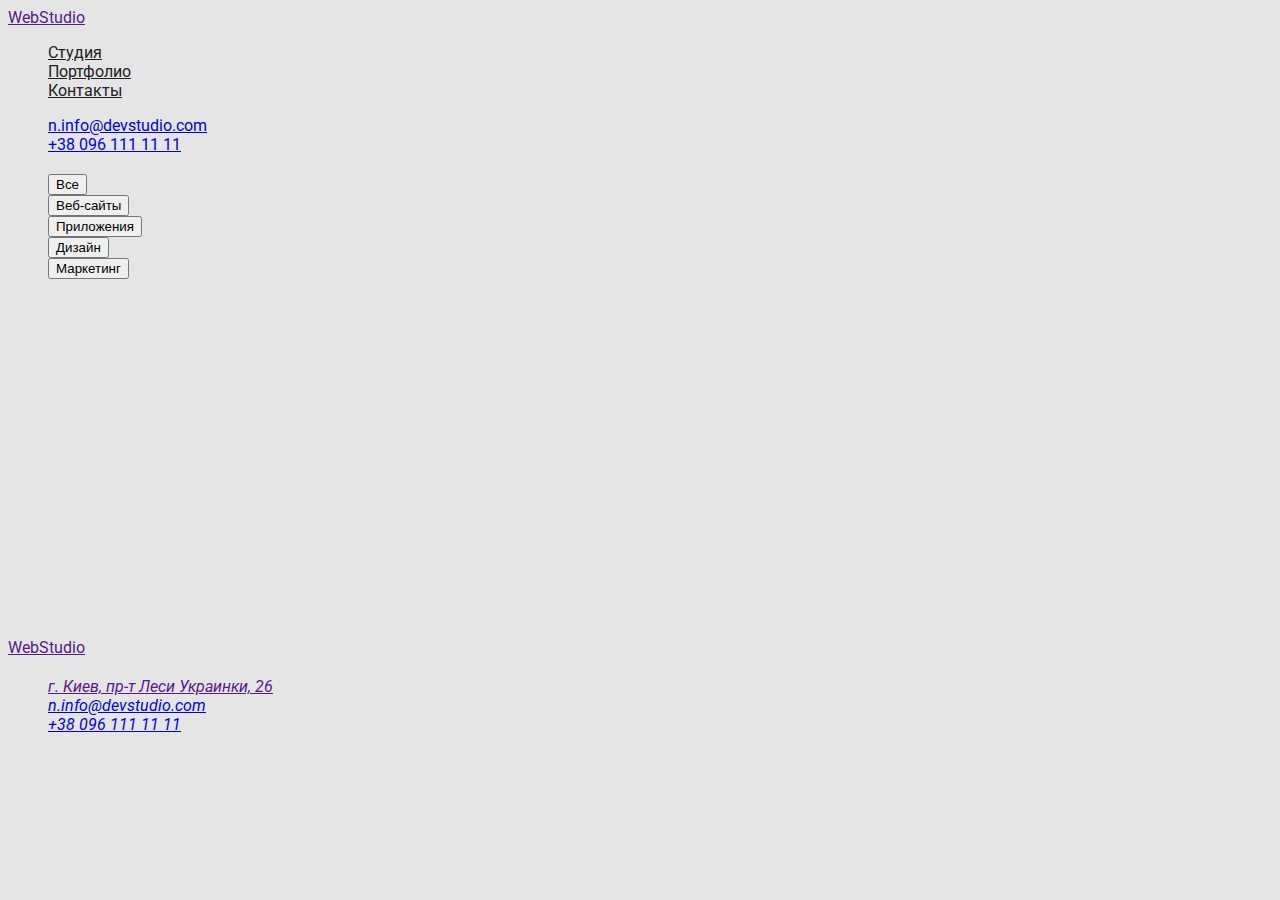
==== portfolio.html @ 3b4552c4 "adds portfolio and some styles" ====
<!DOCTYPE html>
<html lang="ru">
	<head>
		<meta charset="UTF-8" />
		<meta http-equiv="X-UA-Compatible" content="IE=edge" />
		<meta name="viewport" content="width=device-width, initial-scale=1.0" />
		<title>WebStudio</title>
		<link rel="stylesheet" href="./css/styles.css" />
		<link rel="preconnect" href="https://fonts.googleapis.com" />
		<link rel="preconnect" href="https://fonts.gstatic.com" crossorigin />
		<link
			href="https://fonts.googleapis.com/css2?family=Raleway:wght@700&family=Roboto:wght@400;500;700;900&display=swap"
			rel="stylesheet"
		/>
	</head>
	<body>
		<header>
			<nav>
				<a href="">WebStudio</a>
				<ul class="site-nav">
					<li><a href="#studio">Студия</a></li>
					<li><a href="#portfolio">Портфолио</a></li>
					<li><a href="#contacts">Контакты</a></li>
				</ul>
			</nav>
			<ul>
				<li><a href="mailto:info@devstudio.com">n.info@devstudio.com</a></li>
				<li><a href="tel:++380961111111">+38 096 111 11 11</a></li>
			</ul>
		</header>
		<main>
			<section>
				<h2 class="section-title"><!--Фильтры--></h2>
				<ul>
					<li><button type="button">Все</button></li>
					<li><button type="button">Веб-сайты</button></li>
					<li><button type="button">Приложения</button></li>
					<li><button type="button">Дизайн</button></li>
					<li><button type="button">Маркетинг</button></li>
				</ul>
			</section>
			<section>
				<h2 class="section-title"><!--Портфолио--></h2>
				<ul>
					<li>
						<img src="" alt="" />
						<h3></h3>
						<p></p>
					</li>
					<li>
						<img src="" alt="" />
						<h3></h3>
						<p></p>
					</li>
					<li>
						<img src="" alt="" />
						<h3></h3>
						<p></p>
					</li>
					<li>
						<img src="" alt="" />
						<h3></h3>
						<p></p>
					</li>
					<li>
						<img src="" alt="" />
						<h3></h3>
						<p></p>
					</li>
					<li>
						<img src="" alt="" />
						<h3></h3>
						<p></p>
					</li>
					<li>
						<img src="" alt="" />
						<h3></h3>
						<p></p>
					</li>
					<li>
						<img src="" alt="" />
						<h3></h3>
						<p></p>
					</li>
					<li>
						<img src="" alt="" />
						<h3></h3>
						<p></p>
					</li>
				</ul>
			</section>
		</main>
		<footer>
			<a href="">WebStudio</a>
			<h2 class="section-title"><!--Контакты--></h2>
			<address id="contacts">
				<ul>
					<li><a href="">г. Киев, пр-т Леси Украинки, 26</a></li>
					<li><a href="mailto:info@devstudio.com">n.info@devstudio.com</a></li>
					<li><a href="tel:+380961111111">+38 096 111 11 11</a></li>
				</ul>
			</address>
		</footer>
	</body>
</html>
---- css/styles.css ----
.site-nav a {color: #212121;
}
.site-nav a:hover,
.site-nav a:focus {color: #2196F3;
}
body {
	font-family: roboto, sans-serif;
	background-color: #e5e5e5;
	color: #757575;
}
ul {
	list-style: none;
}
.section-title {color: #212121;}

/* 
Кольорова палітра
#000000
#2196F3 акценти
#212121 текст h2 h3
#757575
#FFFFFF
rgba(255,255,255,0.6)
*/
<!--Site nav-->
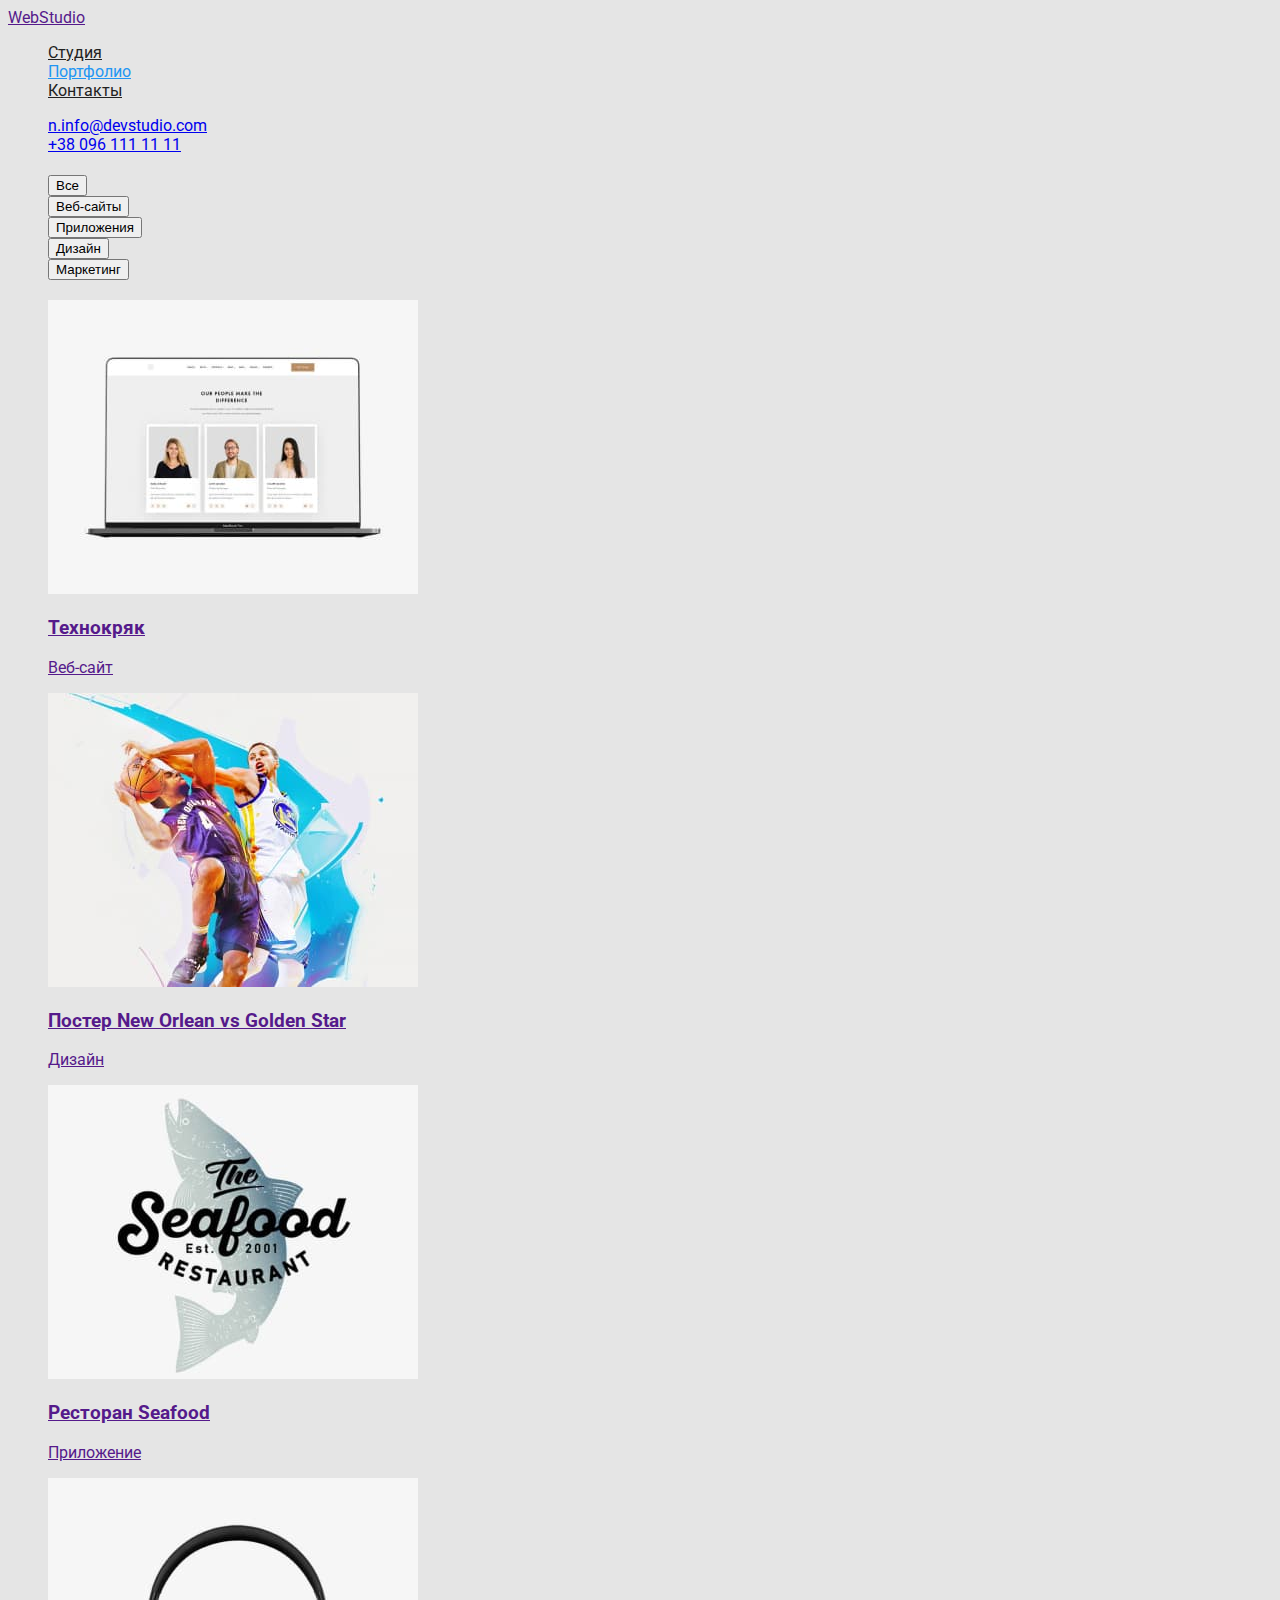
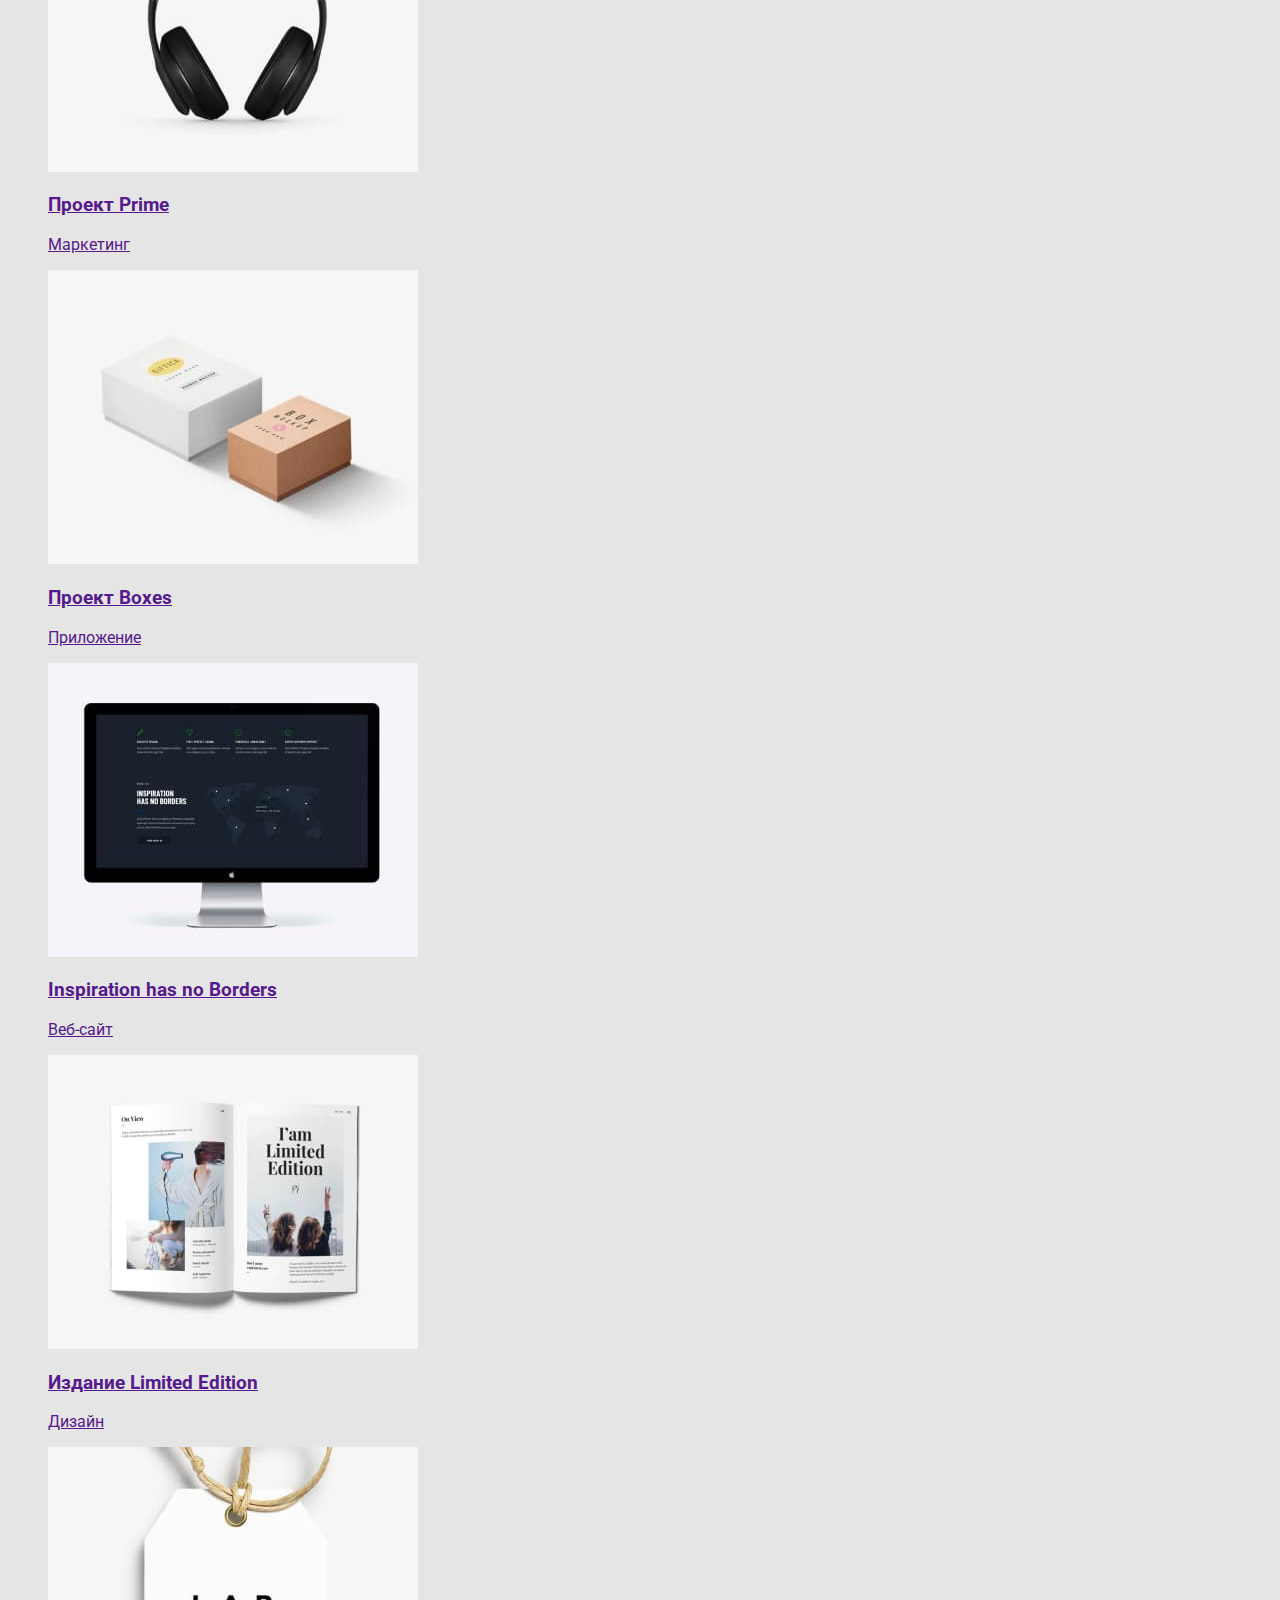
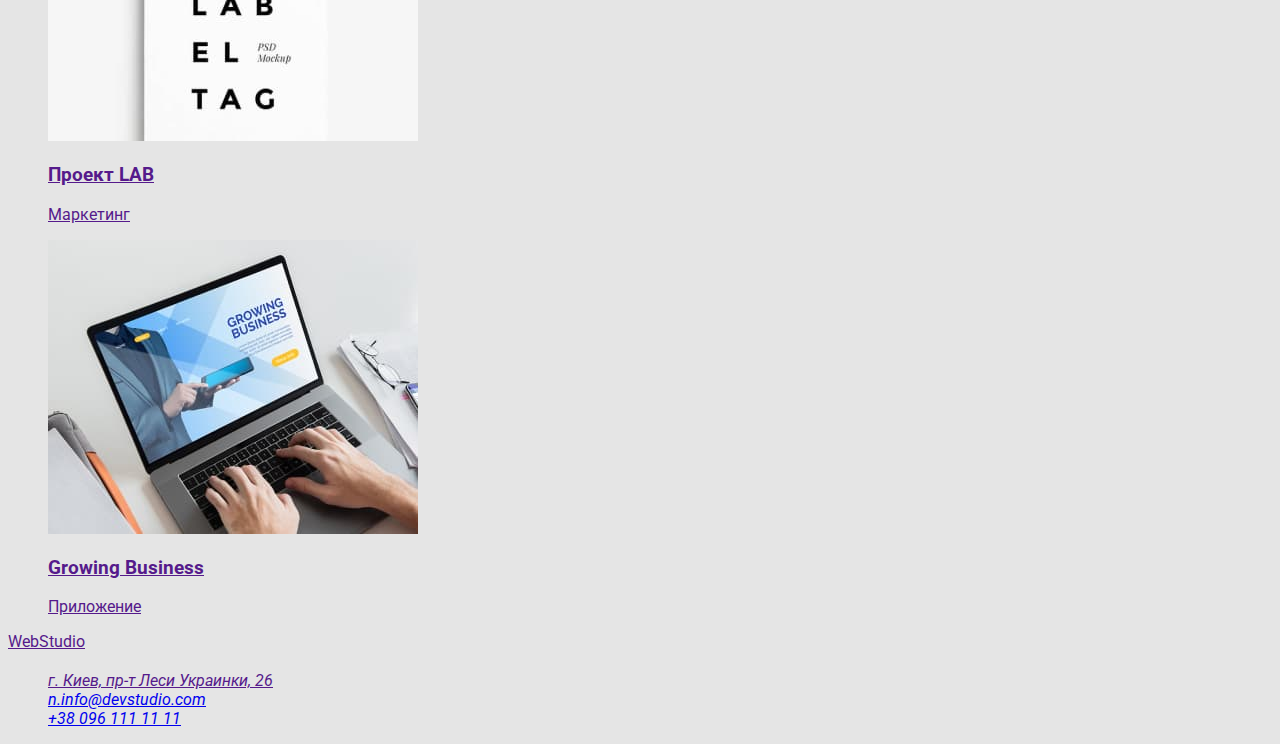
==== commit ceeac326: "adds images to portfolio" ====
--- a/portfolio.html
+++ b/portfolio.html
@@ -18,8 +18,8 @@
 			<nav>
 				<a href="">WebStudio</a>
 				<ul class="site-nav">
-					<li><a href="#studio">Студия</a></li>
-					<li><a href="#portfolio">Портфолио</a></li>
+					<li><a href="./index.html">Студия</a></li>
+					<li><a href="" class="link current">Портфолио</a></li>
 					<li><a href="#contacts">Контакты</a></li>
 				</ul>
 			</nav>
@@ -29,6 +29,7 @@
 			</ul>
 		</header>
 		<main>
+			<h1><!--Портфолио--></h1>
 			<section>
 				<h2 class="section-title"><!--Фильтры--></h2>
 				<ul>
@@ -40,52 +41,90 @@
 				</ul>
 			</section>
 			<section>
-				<h2 class="section-title"><!--Портфолио--></h2>
+				<h2 class="section-title"><!--Наши работы--></h2>
 				<ul>
 					<li>
-						<img src="" alt="" />
-						<h3></h3>
-						<p></p>
+						<a href="">
+							<img
+								width="370"
+								height="294"
+								src="./images/img_our_works_1.jpg"
+								alt="ноутбук с изображением фото трех людей"
+							/>
+							<h3>Технокряк</h3>
+							<p>Веб-сайт</p>
+						</a>
 					</li>
 					<li>
-						<img src="" alt="" />
-						<h3></h3>
-						<p></p>
+						<a href="">
+							<img width="370" height="294" src="./images/img_our_works_2.jpg" alt="двое воллейболистов бросают мяч" />
+							<h3>Постер New Orlean vs Golden Star</h3>
+							<p>Дизайн</p>
+						</a>
 					</li>
 					<li>
-						<img src="" alt="" />
-						<h3></h3>
-						<p></p>
+						<a href="">
+							<img
+								width="370"
+								height="294"
+								src="./images/img_our_works_3.jpg"
+								alt="Надпись The Seafood restaurant на фоне рыбы"
+							/>
+							<h3>Ресторан Seafood</h3>
+							<p>Приложение</p>
+						</a>
 					</li>
 					<li>
-						<img src="" alt="" />
-						<h3></h3>
-						<p></p>
+						<a href="">
+							<img width="370" height="294" src="./images/img_our_works_4.jpg" alt="Наушники" />
+							<h3>Проект Prime</h3>
+							<p>Маркетинг</p>
+						</a>
 					</li>
 					<li>
-						<img src="" alt="" />
-						<h3></h3>
-						<p></p>
+						<a href="">
+							<img width="370" height="294" src="./images/img_our_works_5.jpg" alt="Белая и коричневая коробка" />
+							<h3>Проект Boxes</h3>
+							<p>Приложение</p>
+						</a>
 					</li>
 					<li>
-						<img src="" alt="" />
-						<h3></h3>
-						<p></p>
+						<a href="">
+							<img width="370" height="294" src="./images/img_our_works_6.jpg" alt="Экран монитора с картой мира" />
+							<h3>Inspiration has no Borders</h3>
+							<p>Веб-сайт</p>
+						</a>
 					</li>
 					<li>
-						<img src="" alt="" />
-						<h3></h3>
-						<p></p>
+						<a href="">
+							<img width="370" height="294" src="./images/img_our_works_7.jpg" alt="Разворот журнала" />
+							<h3>Издание Limited Edition</h3>
+							<p>Дизайн</p>
+						</a>
 					</li>
 					<li>
-						<img src="" alt="" />
-						<h3></h3>
-						<p></p>
+						<a href="">
+							<img
+								width="370"
+								height="294"
+								src="./images/img_our_works_8.jpg"
+								alt="Картонная бирка с надписью LAB EL TAG"
+							/>
+							<h3>Проект LAB</h3>
+							<p>Маркетинг</p>
+						</a>
 					</li>
 					<li>
-						<img src="" alt="" />
-						<h3></h3>
-						<p></p>
+						<a href="">
+							<img
+								width="370"
+								height="294"
+								src="./images/img_our_works_9.jpg"
+								alt="Руки на ноутбуке с надписью на экране Growing Business"
+							/>
+							<h3>Growing Business</h3>
+							<p>Приложение</p>
+						</a>
 					</li>
 				</ul>
 			</section>
--- a/css/styles.css
+++ b/css/styles.css
@@ -3,6 +3,7 @@
 .site-nav a:hover,
 .site-nav a:focus {color: #2196F3;
 }
+.site-nav .link.current {color: #2196F3}
 body {
 	font-family: roboto, sans-serif;
 	background-color: #e5e5e5;
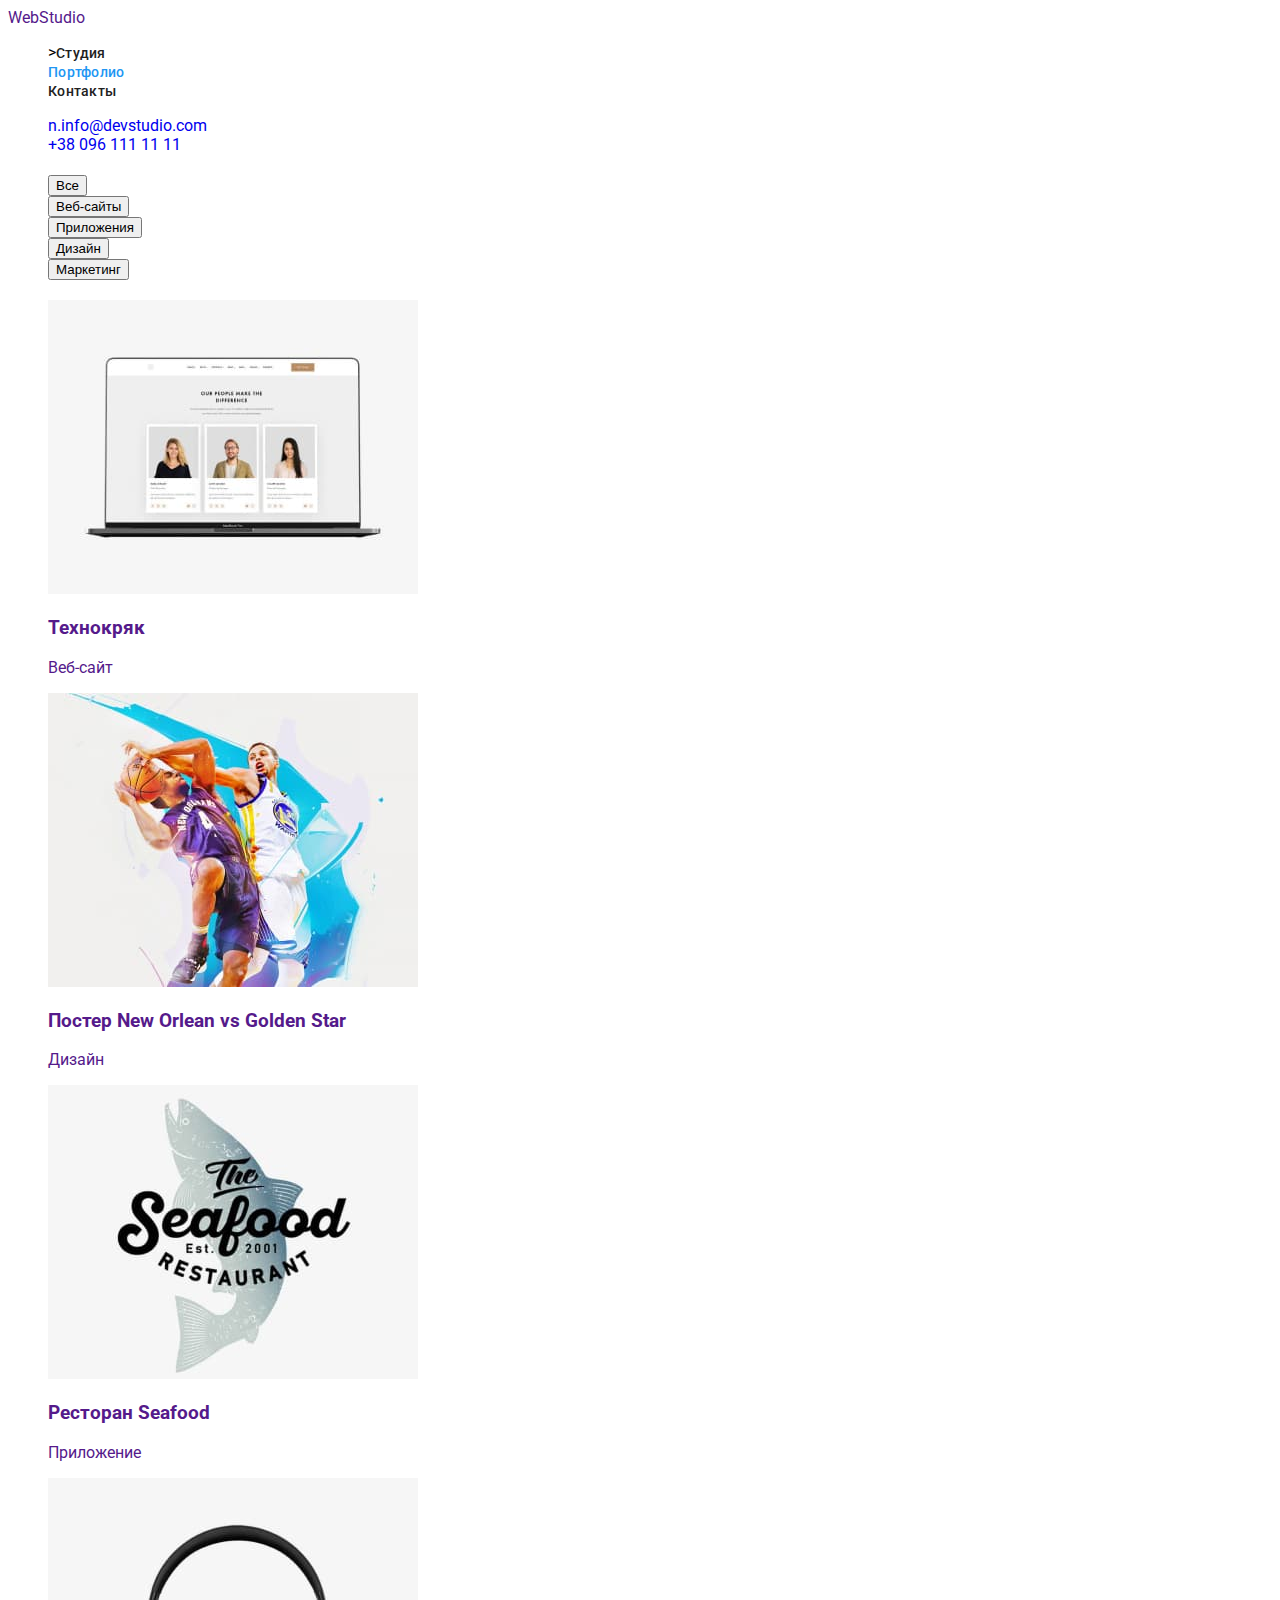
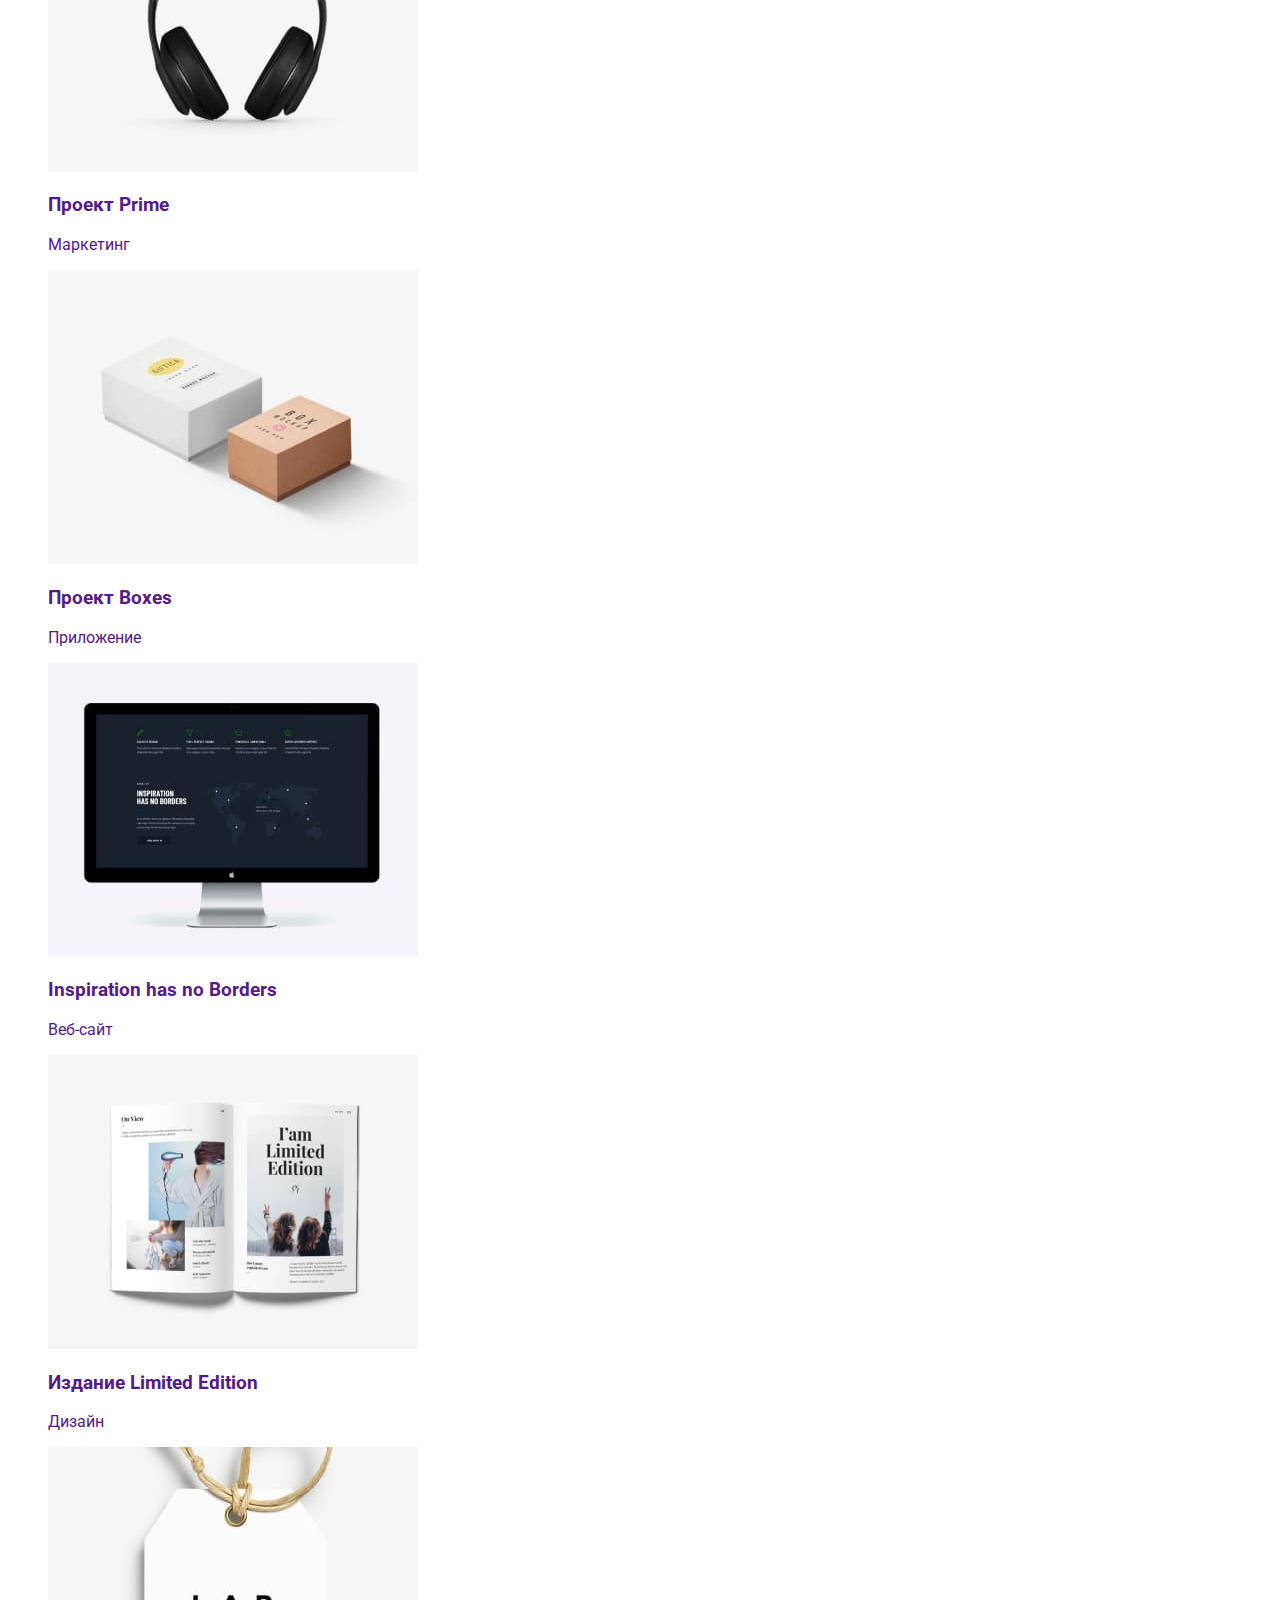
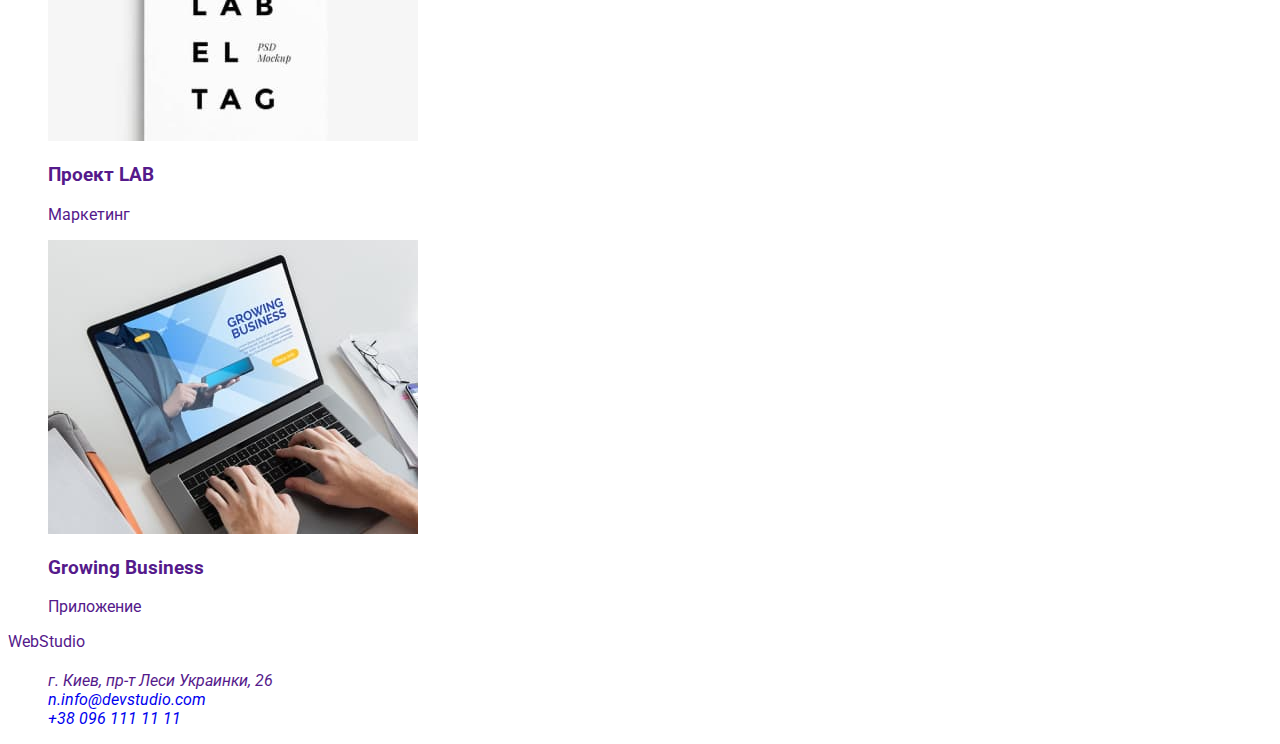
==== commit 3cca3a4d: "adds variables" ====
--- a/portfolio.html
+++ b/portfolio.html
@@ -14,25 +14,25 @@
 		/>
 	</head>
 	<body>
-		<header>
-			<nav>
-				<a href="">WebStudio</a>
-				<ul class="site-nav">
-					<li><a href="./index.html">Студия</a></li>
-					<li><a href="" class="link current">Портфолио</a></li>
-					<li><a href="#contacts">Контакты</a></li>
+		<header class="header">
+			<nav class="header-nav">
+				<a class="header-logo link" href="">WebStudio</a>
+				<ul class="header-list list">
+					<li class="header-item"></li>><a href="./index.html" class="header-link link" >Студия</a></li>
+					<li class="header-item"><a href="" class="header-link link current">Портфолио</a></li>
+					<li class="header-item"><a href="#contacts" class="header-link link">Контакты</a></li>
 				</ul>
 			</nav>
-			<ul>
-				<li><a href="mailto:info@devstudio.com">n.info@devstudio.com</a></li>
-				<li><a href="tel:++380961111111">+38 096 111 11 11</a></li>
+			<ul class="list">
+				<li><a href="mailto:info@devstudio.com" class="link">n.info@devstudio.com</a></li>
+				<li><a href="tel:++380961111111" class="header-tel link">+38 096 111 11 11</a></li>
 			</ul>
 		</header>
 		<main>
 			<h1><!--Портфолио--></h1>
 			<section>
 				<h2 class="section-title"><!--Фильтры--></h2>
-				<ul>
+				<ul class="list">
 					<li><button type="button">Все</button></li>
 					<li><button type="button">Веб-сайты</button></li>
 					<li><button type="button">Приложения</button></li>
@@ -42,9 +42,9 @@
 			</section>
 			<section>
 				<h2 class="section-title"><!--Наши работы--></h2>
-				<ul>
+				<ul class="list">
 					<li>
-						<a href="">
+						<a href="" class="link">
 							<img
 								width="370"
 								height="294"
@@ -56,14 +56,14 @@
 						</a>
 					</li>
 					<li>
-						<a href="">
+						<a href="" class="link">
 							<img width="370" height="294" src="./images/img_our_works_2.jpg" alt="двое воллейболистов бросают мяч" />
 							<h3>Постер New Orlean vs Golden Star</h3>
 							<p>Дизайн</p>
 						</a>
 					</li>
 					<li>
-						<a href="">
+						<a href="" class="link">
 							<img
 								width="370"
 								height="294"
@@ -75,35 +75,35 @@
 						</a>
 					</li>
 					<li>
-						<a href="">
+						<a href="" class="link">
 							<img width="370" height="294" src="./images/img_our_works_4.jpg" alt="Наушники" />
 							<h3>Проект Prime</h3>
 							<p>Маркетинг</p>
 						</a>
 					</li>
 					<li>
-						<a href="">
+						<a href="" class="link">
 							<img width="370" height="294" src="./images/img_our_works_5.jpg" alt="Белая и коричневая коробка" />
 							<h3>Проект Boxes</h3>
 							<p>Приложение</p>
 						</a>
 					</li>
 					<li>
-						<a href="">
+						<a href="" class="link">
 							<img width="370" height="294" src="./images/img_our_works_6.jpg" alt="Экран монитора с картой мира" />
 							<h3>Inspiration has no Borders</h3>
 							<p>Веб-сайт</p>
 						</a>
 					</li>
 					<li>
-						<a href="">
+						<a href="" class="link">
 							<img width="370" height="294" src="./images/img_our_works_7.jpg" alt="Разворот журнала" />
 							<h3>Издание Limited Edition</h3>
 							<p>Дизайн</p>
 						</a>
 					</li>
 					<li>
-						<a href="">
+						<a href="" class="link">
 							<img
 								width="370"
 								height="294"
@@ -115,7 +115,7 @@
 						</a>
 					</li>
 					<li>
-						<a href="">
+						<a href="" class="link">
 							<img
 								width="370"
 								height="294"
@@ -130,13 +130,13 @@
 			</section>
 		</main>
 		<footer>
-			<a href="">WebStudio</a>
+			<a href="" class="link">WebStudio</a>
 			<h2 class="section-title"><!--Контакты--></h2>
 			<address id="contacts">
-				<ul>
-					<li><a href="">г. Киев, пр-т Леси Украинки, 26</a></li>
-					<li><a href="mailto:info@devstudio.com">n.info@devstudio.com</a></li>
-					<li><a href="tel:+380961111111">+38 096 111 11 11</a></li>
+				<ul class="list">
+					<li><a href="" class="link">г. Киев, пр-т Леси Украинки, 26</a></li>
+					<li><a href="mailto:info@devstudio.com" class="link">n.info@devstudio.com</a></li>
+					<li><a href="tel:+380961111111" class="link">+38 096 111 11 11</a></li>
 				</ul>
 			</address>
 		</footer>
--- a/css/styles.css
+++ b/css/styles.css
@@ -1,27 +1,66 @@
-.site-nav a {color: #212121;
+:root {
+	--accent-color: #2196f3;
+	--title-color: #212121;
+	--text-color: #757575;
+	--logo-color: #000000;
+	--contacts-color: rgba(255, 255, 255, 0.6);
+	--first-light-color: #ffffff;
+	--second-light-color: #f5f4fa;
+	--third-light-color: #e5e5e5;
+	/* можна менше, фони не додаємо */
 }
-.site-nav a:hover,
-.site-nav a:focus {color: #2196F3;
+
+body {
+	font-family: "Roboto", sans-serif;
 }
-.site-nav .link.current {color: #2196F3}
-body {
-	font-family: roboto, sans-serif;
-	background-color: #e5e5e5;
+.list {
+	list-style: none;
+}
+.link {
+	text-decoration: none;
+}
+.header {
+	background-color: #ffffff;
+}
+.header-link,
+.header-contact {
+	font-weight: 500;
+	font-size: 14px;
+	line-height: 1.14;
+	letter-spacing: 0.02em;
+}
+
+.header-link {
+	color: #212121;
+}
+.header-contact {
 	color: #757575;
 }
-ul {
-	list-style: none;
+
+.header-link.current {
+	color: #2196f3;
 }
-.section-title {color: #212121;}
 
-/* 
-Кольорова палітра
-#000000
-#2196F3 акценти
-#212121 текст h2 h3
-#757575
-#FFFFFF
-rgba(255,255,255,0.6)
-*/
-<!--Site nav--> 
+.header-link:hover,
+.header-link:focus,
+.header-contact:hover,
+.header-contact:focus {
+	color: #2196f3;
+}
+.button {
+	font-family: inherit;
+	font-weight: 700;
+	font-size: 16px;
+	line-height: 1.88;
+	color: #ffffff;
 
+	background: #2196f3;
+	box-shadow: 0px 4px 4px rgba(0, 0, 0, 0.15);
+	border-radius: 4px;
+}
+
+/* .logo { 
+	color: #2196F3
+}*/
+
+/* .section-title {color: #212121;} */
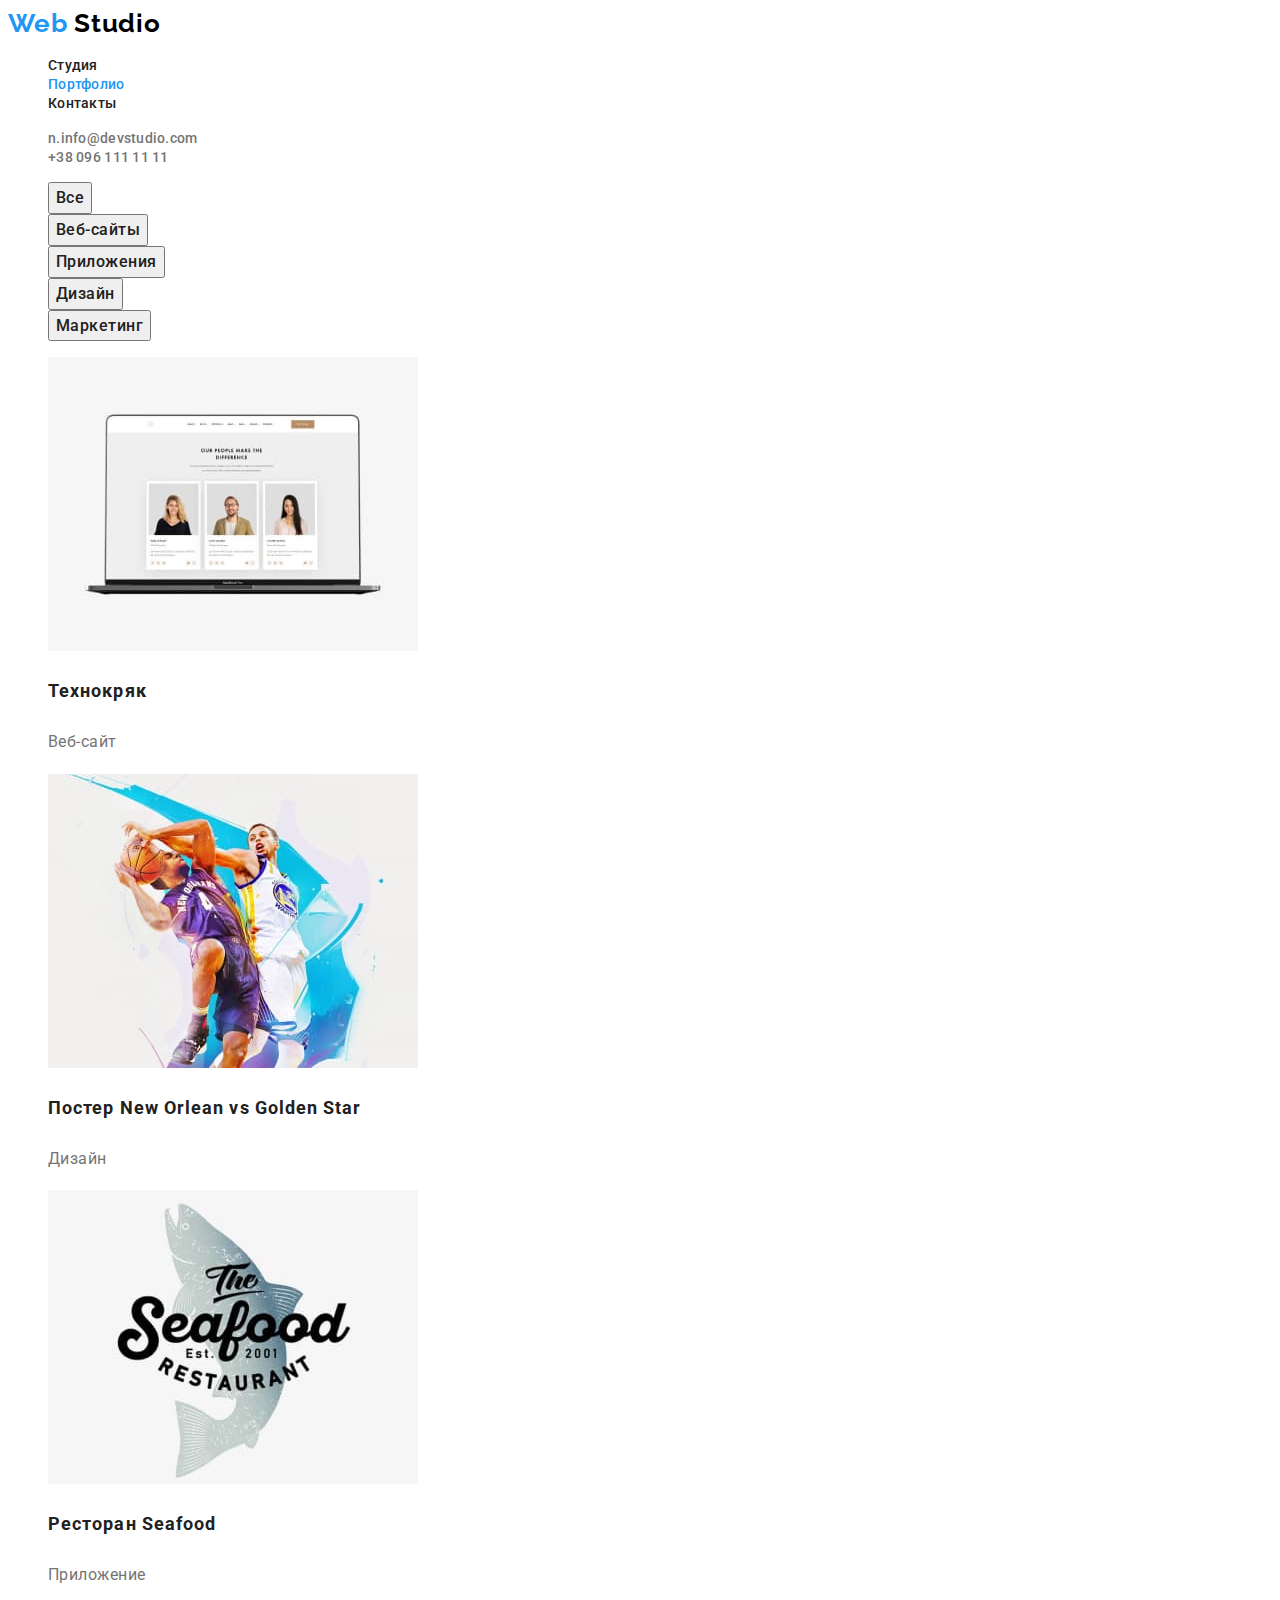
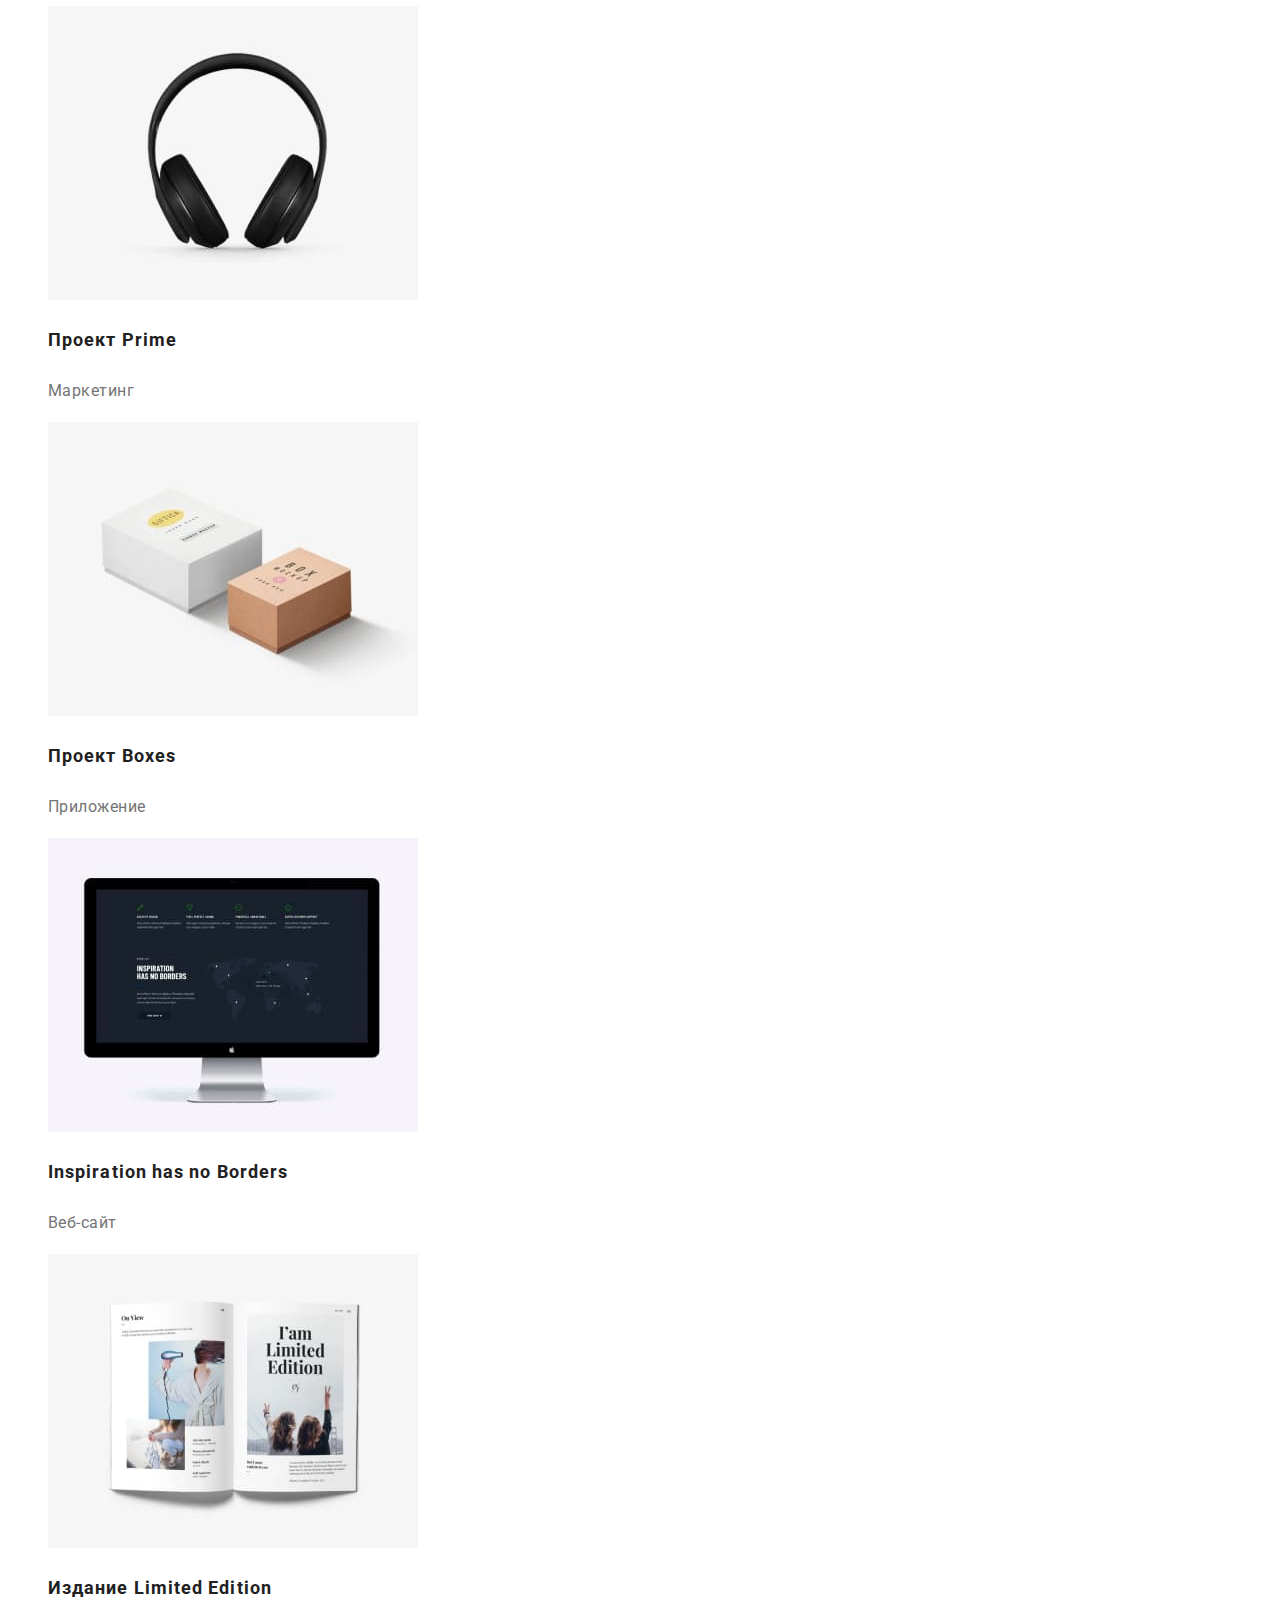
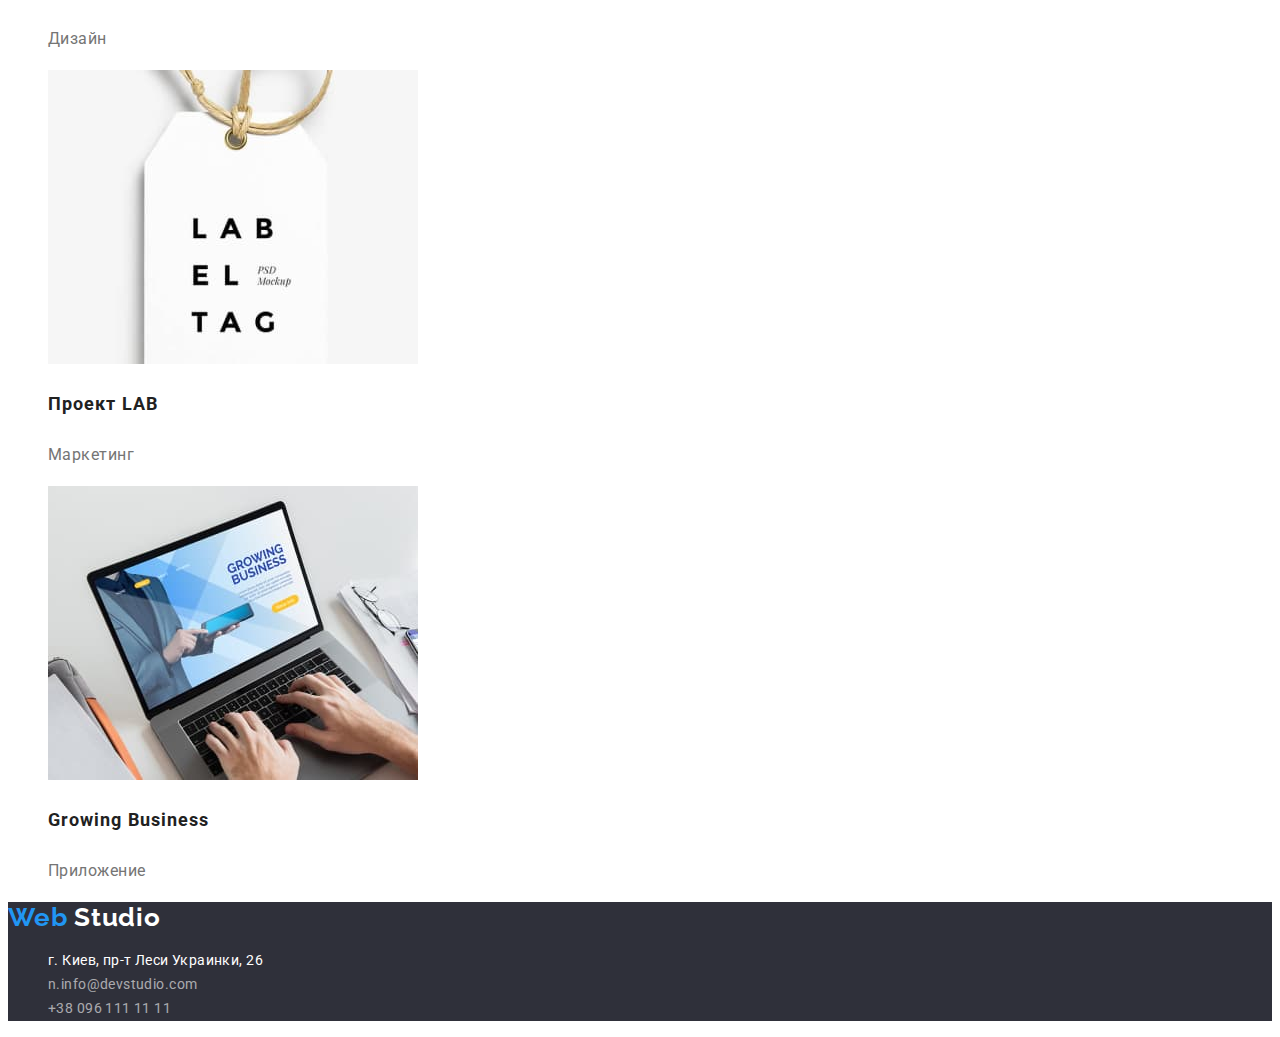
==== commit 1d06077b: "adds all font styles" ====
--- a/portfolio.html
+++ b/portfolio.html
@@ -16,32 +16,35 @@
 	<body>
 		<header class="header">
 			<nav class="header-nav">
-				<a class="header-logo link" href="">WebStudio</a>
+				<a class="logo link" href="./index.html">
+					Web
+					<span class="header-logo">Studio</span>
+				</a>
 				<ul class="header-list list">
-					<li class="header-item"></li>><a href="./index.html" class="header-link link" >Студия</a></li>
+					<li class="header-item"><a href="./index.html" class="header-link link">Студия</a></li>
 					<li class="header-item"><a href="" class="header-link link current">Портфолио</a></li>
-					<li class="header-item"><a href="#contacts" class="header-link link">Контакты</a></li>
+					<li class="header-item"><a href="" class="header-link link">Контакты</a></li>
 				</ul>
 			</nav>
 			<ul class="list">
-				<li><a href="mailto:info@devstudio.com" class="link">n.info@devstudio.com</a></li>
-				<li><a href="tel:++380961111111" class="header-tel link">+38 096 111 11 11</a></li>
+				<li><a href="mailto:info@devstudio.com" class="header-contact link">n.info@devstudio.com</a></li>
+				<li><a href="tel:++380961111111" class="header-contact link">+38 096 111 11 11</a></li>
 			</ul>
 		</header>
 		<main>
-			<h1><!--Портфолио--></h1>
+			<h1 class="visually-hidden">Портфолио</h1>
 			<section>
-				<h2 class="section-title"><!--Фильтры--></h2>
+				<h2 class="section-title visually-hidden">Фильтры</h2>
 				<ul class="list">
-					<li><button type="button">Все</button></li>
-					<li><button type="button">Веб-сайты</button></li>
-					<li><button type="button">Приложения</button></li>
-					<li><button type="button">Дизайн</button></li>
-					<li><button type="button">Маркетинг</button></li>
+					<li><button type="button" class="filter pointer">Все</button></li>
+					<li><button type="button" class="filter pointer">Веб-сайты</button></li>
+					<li><button type="button" class="filter pointer">Приложения</button></li>
+					<li><button type="button" class="filter pointer">Дизайн</button></li>
+					<li><button type="button" class="filter pointer">Маркетинг</button></li>
 				</ul>
 			</section>
 			<section>
-				<h2 class="section-title"><!--Наши работы--></h2>
+				<h2 class="section-title visually-hidden">Наши работы</h2>
 				<ul class="list">
 					<li>
 						<a href="" class="link">
@@ -51,15 +54,15 @@
 								src="./images/img_our_works_1.jpg"
 								alt="ноутбук с изображением фото трех людей"
 							/>
-							<h3>Технокряк</h3>
-							<p>Веб-сайт</p>
+							<h3 class="works-title third-title">Технокряк</h3>
+							<p class="works-text">Веб-сайт</p>
 						</a>
 					</li>
 					<li>
 						<a href="" class="link">
 							<img width="370" height="294" src="./images/img_our_works_2.jpg" alt="двое воллейболистов бросают мяч" />
-							<h3>Постер New Orlean vs Golden Star</h3>
-							<p>Дизайн</p>
+							<h3 class="works-title third-title">Постер New Orlean vs Golden Star</h3>
+							<p class="works-text">Дизайн</p>
 						</a>
 					</li>
 					<li>
@@ -70,36 +73,36 @@
 								src="./images/img_our_works_3.jpg"
 								alt="Надпись The Seafood restaurant на фоне рыбы"
 							/>
-							<h3>Ресторан Seafood</h3>
-							<p>Приложение</p>
+							<h3 class="works-title third-title">Ресторан Seafood</h3>
+							<p class="works-text">Приложение</p>
 						</a>
 					</li>
 					<li>
 						<a href="" class="link">
 							<img width="370" height="294" src="./images/img_our_works_4.jpg" alt="Наушники" />
-							<h3>Проект Prime</h3>
-							<p>Маркетинг</p>
+							<h3 class="works-title third-title">Проект Prime</h3>
+							<p class="works-text">Маркетинг</p>
 						</a>
 					</li>
 					<li>
 						<a href="" class="link">
 							<img width="370" height="294" src="./images/img_our_works_5.jpg" alt="Белая и коричневая коробка" />
-							<h3>Проект Boxes</h3>
-							<p>Приложение</p>
+							<h3 class="works-title third-title">Проект Boxes</h3>
+							<p class="works-text">Приложение</p>
 						</a>
 					</li>
 					<li>
 						<a href="" class="link">
 							<img width="370" height="294" src="./images/img_our_works_6.jpg" alt="Экран монитора с картой мира" />
-							<h3>Inspiration has no Borders</h3>
-							<p>Веб-сайт</p>
+							<h3 class="works-title third-title">Inspiration has no Borders</h3>
+							<p class="works-text">Веб-сайт</p>
 						</a>
 					</li>
 					<li>
 						<a href="" class="link">
 							<img width="370" height="294" src="./images/img_our_works_7.jpg" alt="Разворот журнала" />
-							<h3>Издание Limited Edition</h3>
-							<p>Дизайн</p>
+							<h3 class="works-title third-title">Издание Limited Edition</h3>
+							<p class="works-text">Дизайн</p>
 						</a>
 					</li>
 					<li>
@@ -110,8 +113,8 @@
 								src="./images/img_our_works_8.jpg"
 								alt="Картонная бирка с надписью LAB EL TAG"
 							/>
-							<h3>Проект LAB</h3>
-							<p>Маркетинг</p>
+							<h3 class="works-title third-title">Проект LAB</h3>
+							<p class="works-text">Маркетинг</p>
 						</a>
 					</li>
 					<li>
@@ -122,21 +125,23 @@
 								src="./images/img_our_works_9.jpg"
 								alt="Руки на ноутбуке с надписью на экране Growing Business"
 							/>
-							<h3>Growing Business</h3>
-							<p>Приложение</p>
+							<h3 class="works-title third-title">Growing Business</h3>
+							<p class="works-text">Приложение</p>
 						</a>
 					</li>
 				</ul>
 			</section>
 		</main>
-		<footer>
-			<a href="" class="link">WebStudio</a>
-			<h2 class="section-title"><!--Контакты--></h2>
+		<footer class="footer">
+			<a href="" class="logo link">
+				Web
+				<span class="footer-logo">Studio</span>
+			</a>
 			<address id="contacts">
 				<ul class="list">
-					<li><a href="" class="link">г. Киев, пр-т Леси Украинки, 26</a></li>
-					<li><a href="mailto:info@devstudio.com" class="link">n.info@devstudio.com</a></li>
-					<li><a href="tel:+380961111111" class="link">+38 096 111 11 11</a></li>
+					<li><a href="" class="link footer-adress">г. Киев, пр-т Леси Украинки, 26</a></li>
+					<li><a href="mailto:info@devstudio.com" class="link footer-contacts">n.info@devstudio.com</a></li>
+					<li><a href="tel:+380961111111" class="link footer-contacts">+38 096 111 11 11</a></li>
 				</ul>
 			</address>
 		</footer>
--- a/css/styles.css
+++ b/css/styles.css
@@ -1,17 +1,21 @@
 :root {
 	--accent-color: #2196f3;
-	--title-color: #212121;
+	--first-title-color: #ffffff;
+	--second-title-color: #212121;
+	--first-btn-color: #ffffff;
+	--second-btn-color: #212121;
 	--text-color: #757575;
 	--logo-color: #000000;
 	--contacts-color: rgba(255, 255, 255, 0.6);
 	--first-light-color: #ffffff;
 	--second-light-color: #f5f4fa;
 	--third-light-color: #e5e5e5;
-	/* можна менше, фони не додаємо */
+	--dark-color: #2f303a;
 }
 
 body {
 	font-family: "Roboto", sans-serif;
+	color: var(--text-color);
 }
 .list {
 	list-style: none;
@@ -19,8 +23,51 @@
 .link {
 	text-decoration: none;
 }
+
+.visually-hidden {
+	position: absolute;
+	white-space: nowrap;
+	width: 1px;
+	height: 1px;
+	overflow: hidden;
+	border: 0;
+	padding: 0;
+	clip: rect(0 0 0 0);
+	clip-path: inset(50%);
+	margin: -1px;
+}
+
+.section-title {
+	font-weight: 700;
+	font-size: 36px;
+	line-height: 1.17;
+	text-align: center;
+	letter-spacing: 0.03em;
+	color: var(--second-title-color);
+}
+
+.third-title {
+	color: var(--second-title-color);
+}
+
+.logo {
+	font-family: "Raleway", sans-serif;
+	font-weight: 700;
+	font-size: 26px;
+	line-height: 1.19;
+	letter-spacing: 0.03em;
+	color: var(--accent-color);
+}
+.pointer {
+	cursor: pointer;
+}
+
+/* ------------------------HEADER-------------------------- */
+.header-logo {
+	color: var(--logo-color);
+}
 .header {
-	background-color: #ffffff;
+	background-color: var(--first-light-color);
 }
 .header-link,
 .header-contact {
@@ -31,36 +78,130 @@
 }
 
 .header-link {
-	color: #212121;
+	color: var(--second-btn-color);
 }
 .header-contact {
-	color: #757575;
+	color: var(--text-color);
 }
 
 .header-link.current {
-	color: #2196f3;
+	color: var(--accent-color);
 }
 
 .header-link:hover,
 .header-link:focus,
 .header-contact:hover,
 .header-contact:focus {
-	color: #2196f3;
-}
+	color: var(--accent-color);
+}
+/* ------------------------HERO-------------------------- */
+.hero-title {
+	font-weight: 900;
+	font-size: 44px;
+	line-height: 1.36;
+	text-align: center;
+	letter-spacing: 0.06em;
+	text-transform: uppercase;
+	color: var(--first-title-color);
+	background: var(--dark-color);
+}
+
 .button {
 	font-family: inherit;
 	font-weight: 700;
 	font-size: 16px;
 	line-height: 1.88;
-	color: #ffffff;
-
-	background: #2196f3;
-	box-shadow: 0px 4px 4px rgba(0, 0, 0, 0.15);
-	border-radius: 4px;
-}
-
-/* .logo { 
-	color: #2196F3
-}*/
-
-/* .section-title {color: #212121;} */
+	color: var(--first-btn-color);
+	background: var(--accent-color);
+}
+
+/* ----------------------BENEFITS----------------------- */
+/* first title */
+
+.benefits-title {
+	font-size: 14px;
+	line-height: 1.14;
+	letter-spacing: 0.03em;
+	text-transform: uppercase;
+}
+
+.benefits-text {
+	font-size: 14px;
+	line-height: 1.71;
+	letter-spacing: 0.03em;
+}
+/* ----------------------OUR WORK----------------------- */
+/* ----------------------OUR TEAM----------------------- */
+.team-title {
+	font-weight: 500;
+	font-size: 16px;
+	line-height: 1.19;
+	text-align: center;
+	letter-spacing: 0.03em;
+}
+.team-text {
+	font-size: 16px;
+	line-height: 1.19;
+	text-align: center;
+	letter-spacing: 0.03em;
+}
+
+/* ------------------------FOOTER-------------------------- */
+
+.footer {
+	background: var(--dark-color);
+}
+.footer-logo {
+	color: var(--first-title-color);
+}
+.footer-adress {
+	font-family: inherit;
+	font-style: normal;
+	font-size: 14px;
+	line-height: 1.71;
+	letter-spacing: 0.03em;
+	color: var(--first-title-color);
+}
+
+.footer-contacts {
+	font-family: inherit;
+	font-style: normal;
+	font-size: 14px;
+	line-height: 1.71;
+	letter-spacing: 0.03em;
+	color: var(--contacts-color);
+}
+
+/* ------------------------FILTERS-------------------------- */
+.filter {
+	font-family: inherit;
+	font-weight: 500;
+	font-size: 16px;
+	line-height: 1.62;
+	letter-spacing: 0.03em;
+	color: var(--second-btn-color);
+}
+
+.filter:hover,
+.filter:focus {
+	color: var(--first-btn-color);
+	background: var(--accent-color);
+}
+/* -----------------------OUR WORKS------------------------- */
+.works-title,
+.works-text {
+	font-family: inherit;
+	font-style: normal;
+}
+
+.works-title {
+	font-size: 18px;
+	line-height: 2;
+	letter-spacing: 0.06em;
+}
+.works-text {
+	font-size: 16px;
+	line-height: 1.88;
+	letter-spacing: 0.03em;
+	color: var(--text-color);
+}
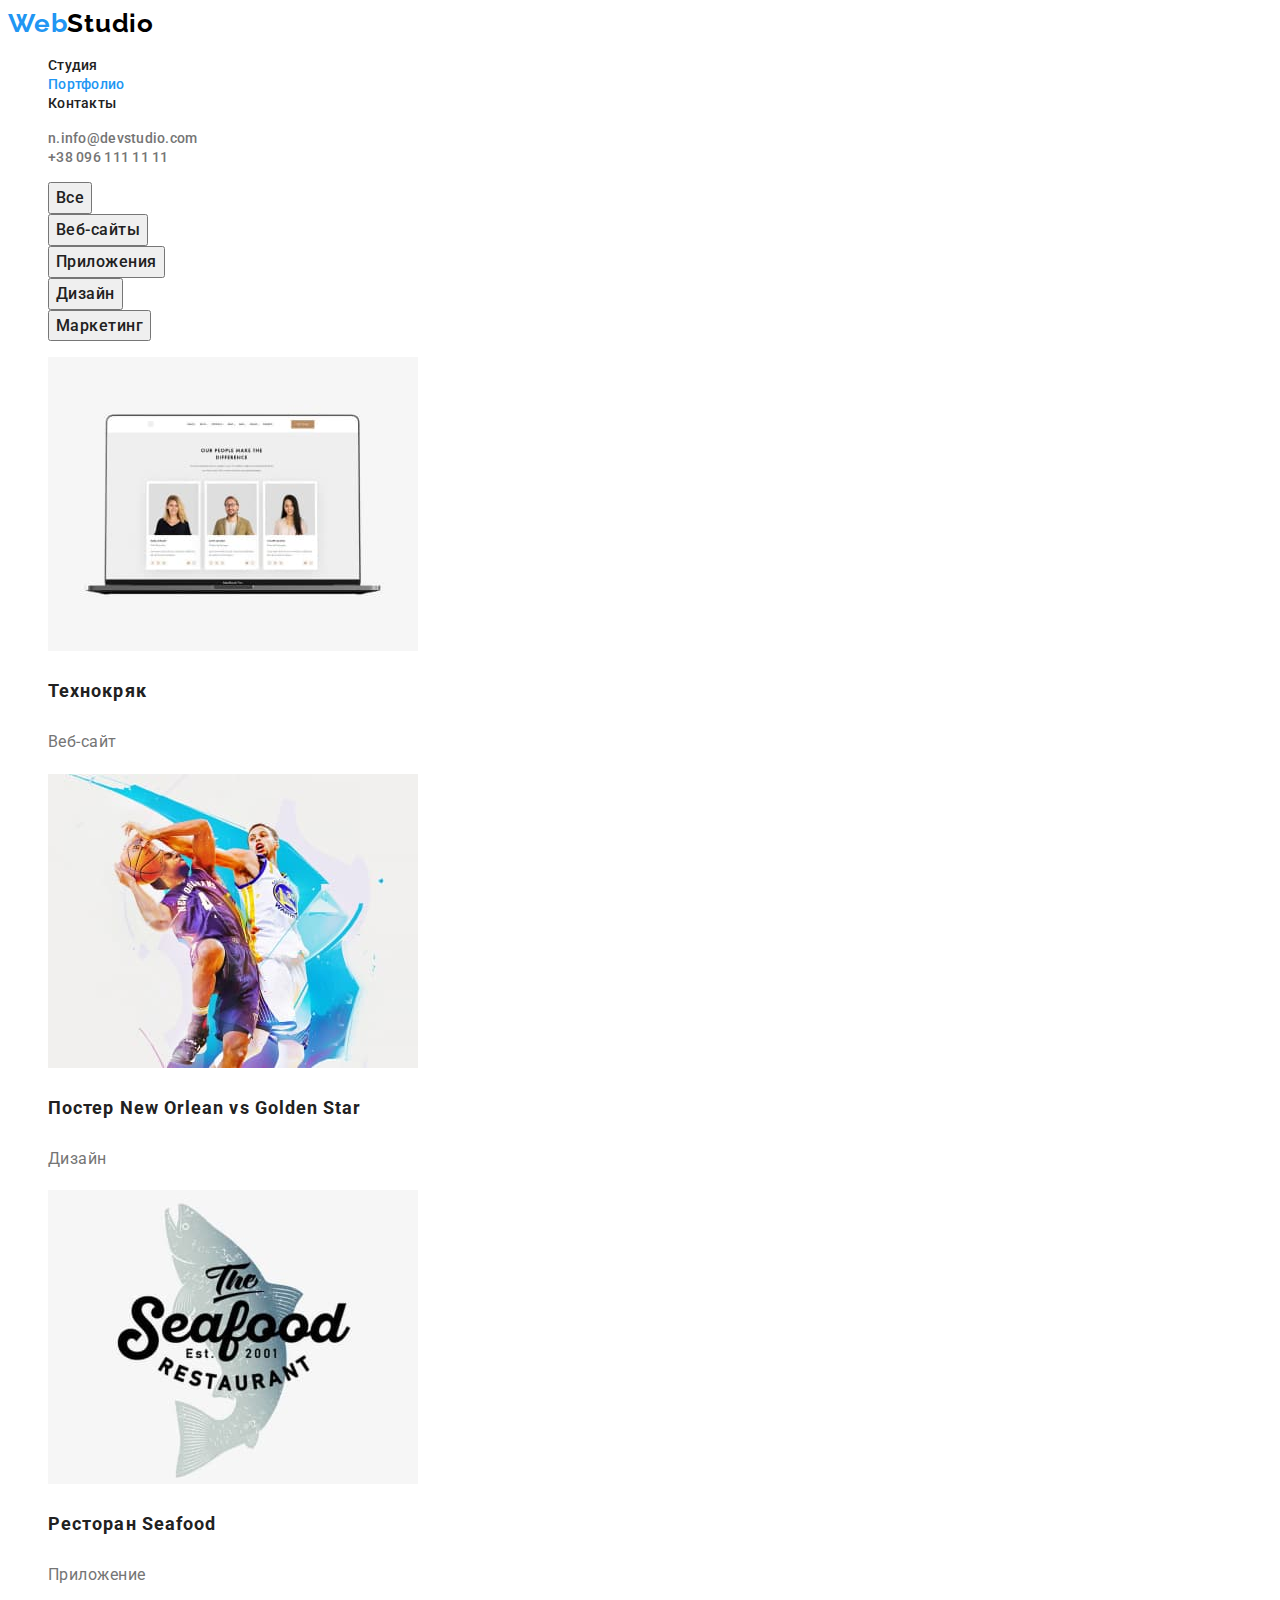
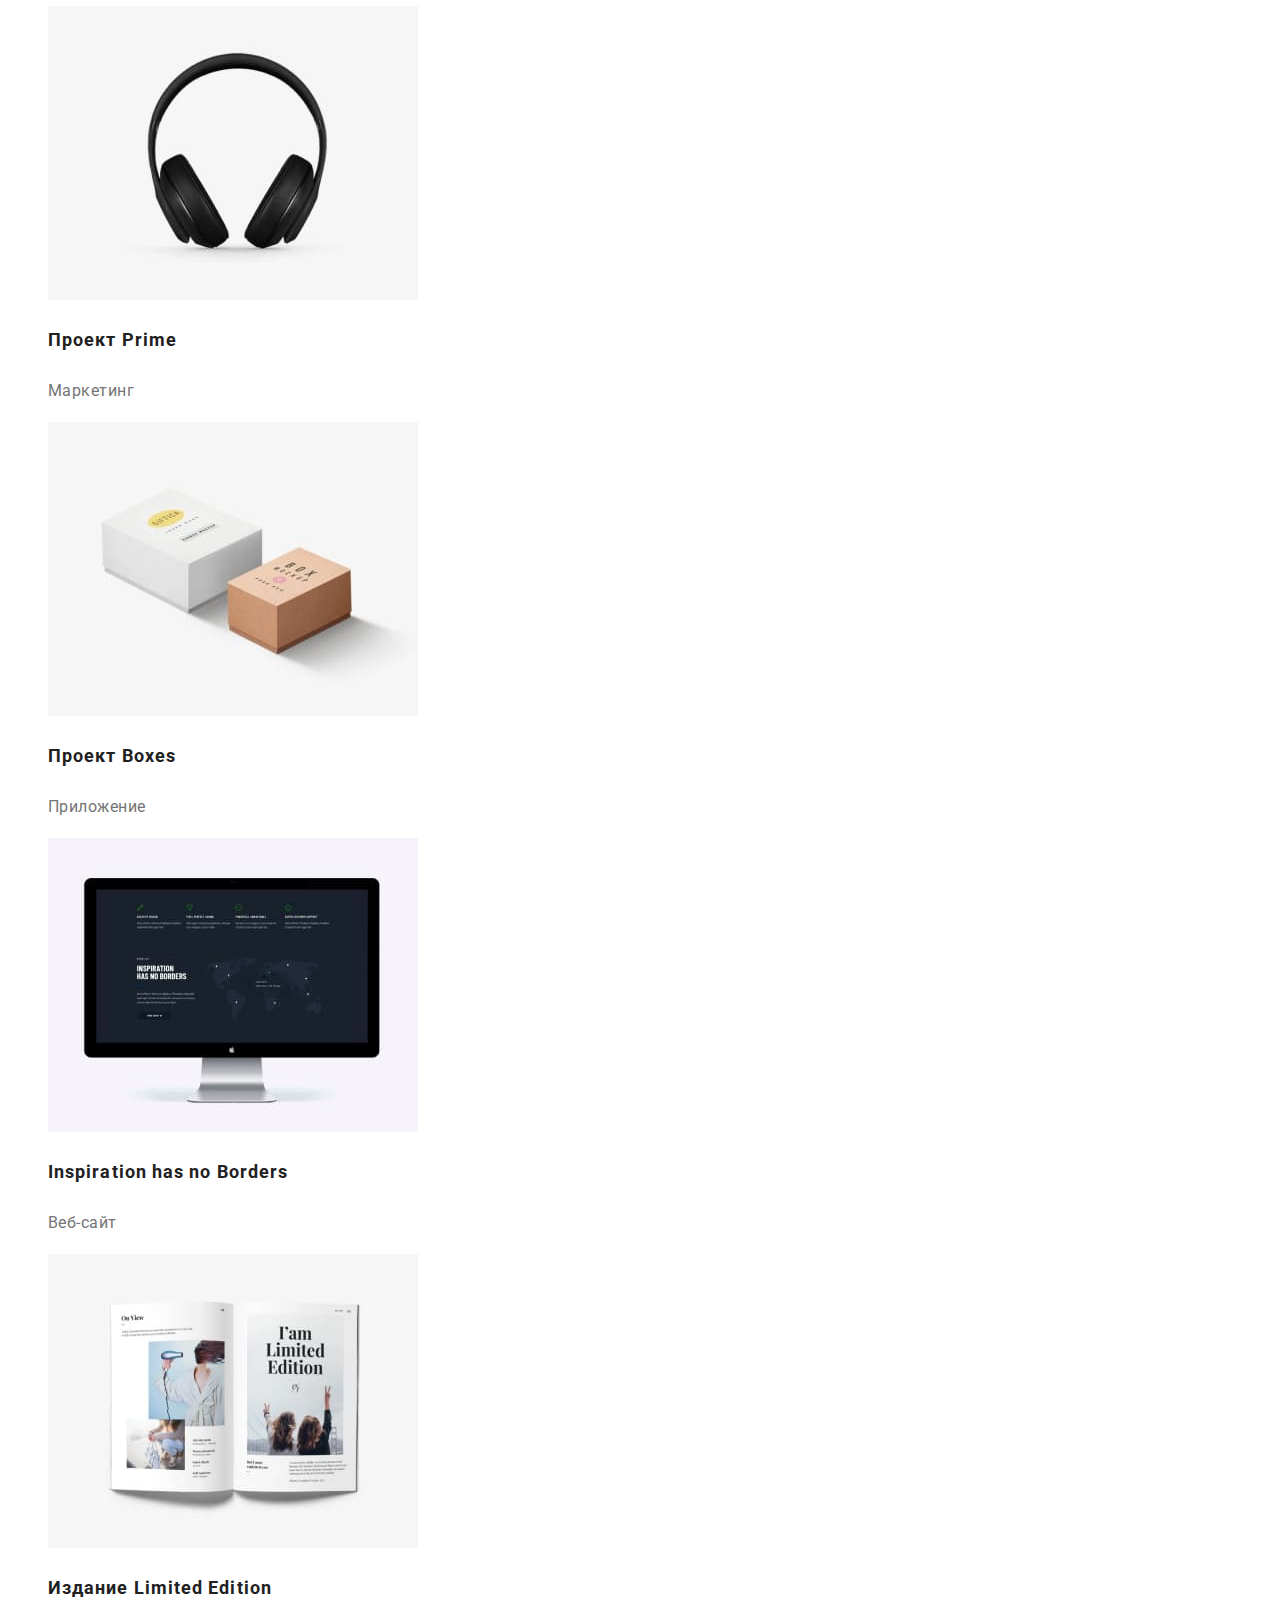
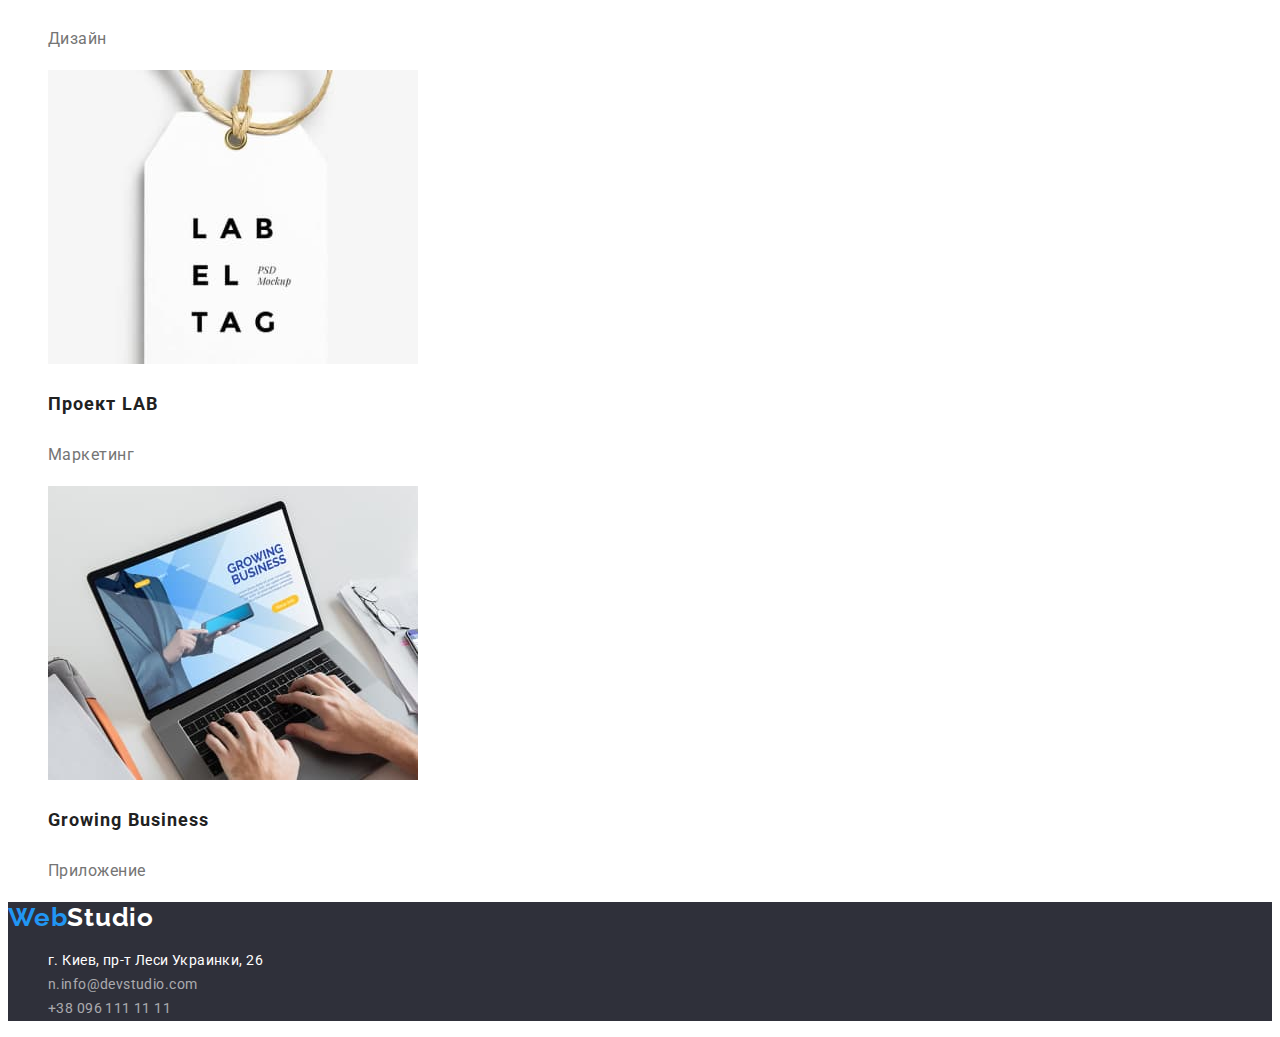
==== commit d0c3e434: "corrections made" ====
--- a/portfolio.html
+++ b/portfolio.html
@@ -17,8 +17,7 @@
 		<header class="header">
 			<nav class="header-nav">
 				<a class="logo link" href="./index.html">
-					Web
-					<span class="header-logo">Studio</span>
+					Web<span class="header-logo">Studio</span>
 				</a>
 				<ul class="header-list list">
 					<li class="header-item"><a href="./index.html" class="header-link link">Студия</a></li>
@@ -32,9 +31,8 @@
 			</ul>
 		</header>
 		<main>
-			<h1 class="visually-hidden">Портфолио</h1>
 			<section>
-				<h2 class="section-title visually-hidden">Фильтры</h2>
+				<h1 class="visually-hidden">Портфолио</h1>
 				<ul class="list">
 					<li><button type="button" class="filter pointer">Все</button></li>
 					<li><button type="button" class="filter pointer">Веб-сайты</button></li>
@@ -42,9 +40,6 @@
 					<li><button type="button" class="filter pointer">Дизайн</button></li>
 					<li><button type="button" class="filter pointer">Маркетинг</button></li>
 				</ul>
-			</section>
-			<section>
-				<h2 class="section-title visually-hidden">Наши работы</h2>
 				<ul class="list">
 					<li>
 						<a href="" class="link">
@@ -134,8 +129,7 @@
 		</main>
 		<footer class="footer">
 			<a href="" class="logo link">
-				Web
-				<span class="footer-logo">Studio</span>
+				Web<span class="footer-logo">Studio</span>
 			</a>
 			<address id="contacts">
 				<ul class="list">
--- a/css/styles.css
+++ b/css/styles.css
@@ -16,6 +16,7 @@
 body {
 	font-family: "Roboto", sans-serif;
 	color: var(--text-color);
+	background-color: var(--first-light-color);
 }
 .list {
 	list-style: none;
@@ -95,6 +96,9 @@
 	color: var(--accent-color);
 }
 /* ------------------------HERO-------------------------- */
+.hero {
+	background-color: var(--dark-color);
+}
 .hero-title {
 	font-weight: 900;
 	font-size: 44px;
@@ -103,7 +107,6 @@
 	letter-spacing: 0.06em;
 	text-transform: uppercase;
 	color: var(--first-title-color);
-	background: var(--dark-color);
 }
 
 .button {
@@ -112,12 +115,11 @@
 	font-size: 16px;
 	line-height: 1.88;
 	color: var(--first-btn-color);
-	background: var(--accent-color);
+	background-color: var(--accent-color);
 }
 
 /* ----------------------BENEFITS----------------------- */
 /* first title */
-
 .benefits-title {
 	font-size: 14px;
 	line-height: 1.14;
@@ -132,6 +134,12 @@
 }
 /* ----------------------OUR WORK----------------------- */
 /* ----------------------OUR TEAM----------------------- */
+.our-team {
+	background-color: var(--second-light-color);
+}
+.team-member {
+	background-color: var(--first-light-color);
+}
 .team-title {
 	font-weight: 500;
 	font-size: 16px;
@@ -170,6 +178,10 @@
 	line-height: 1.71;
 	letter-spacing: 0.03em;
 	color: var(--contacts-color);
+}
+.footer-contacts:hover,
+.footer-contacts:focus {
+	color: var(--accent-color);
 }
 
 /* ------------------------FILTERS-------------------------- */
